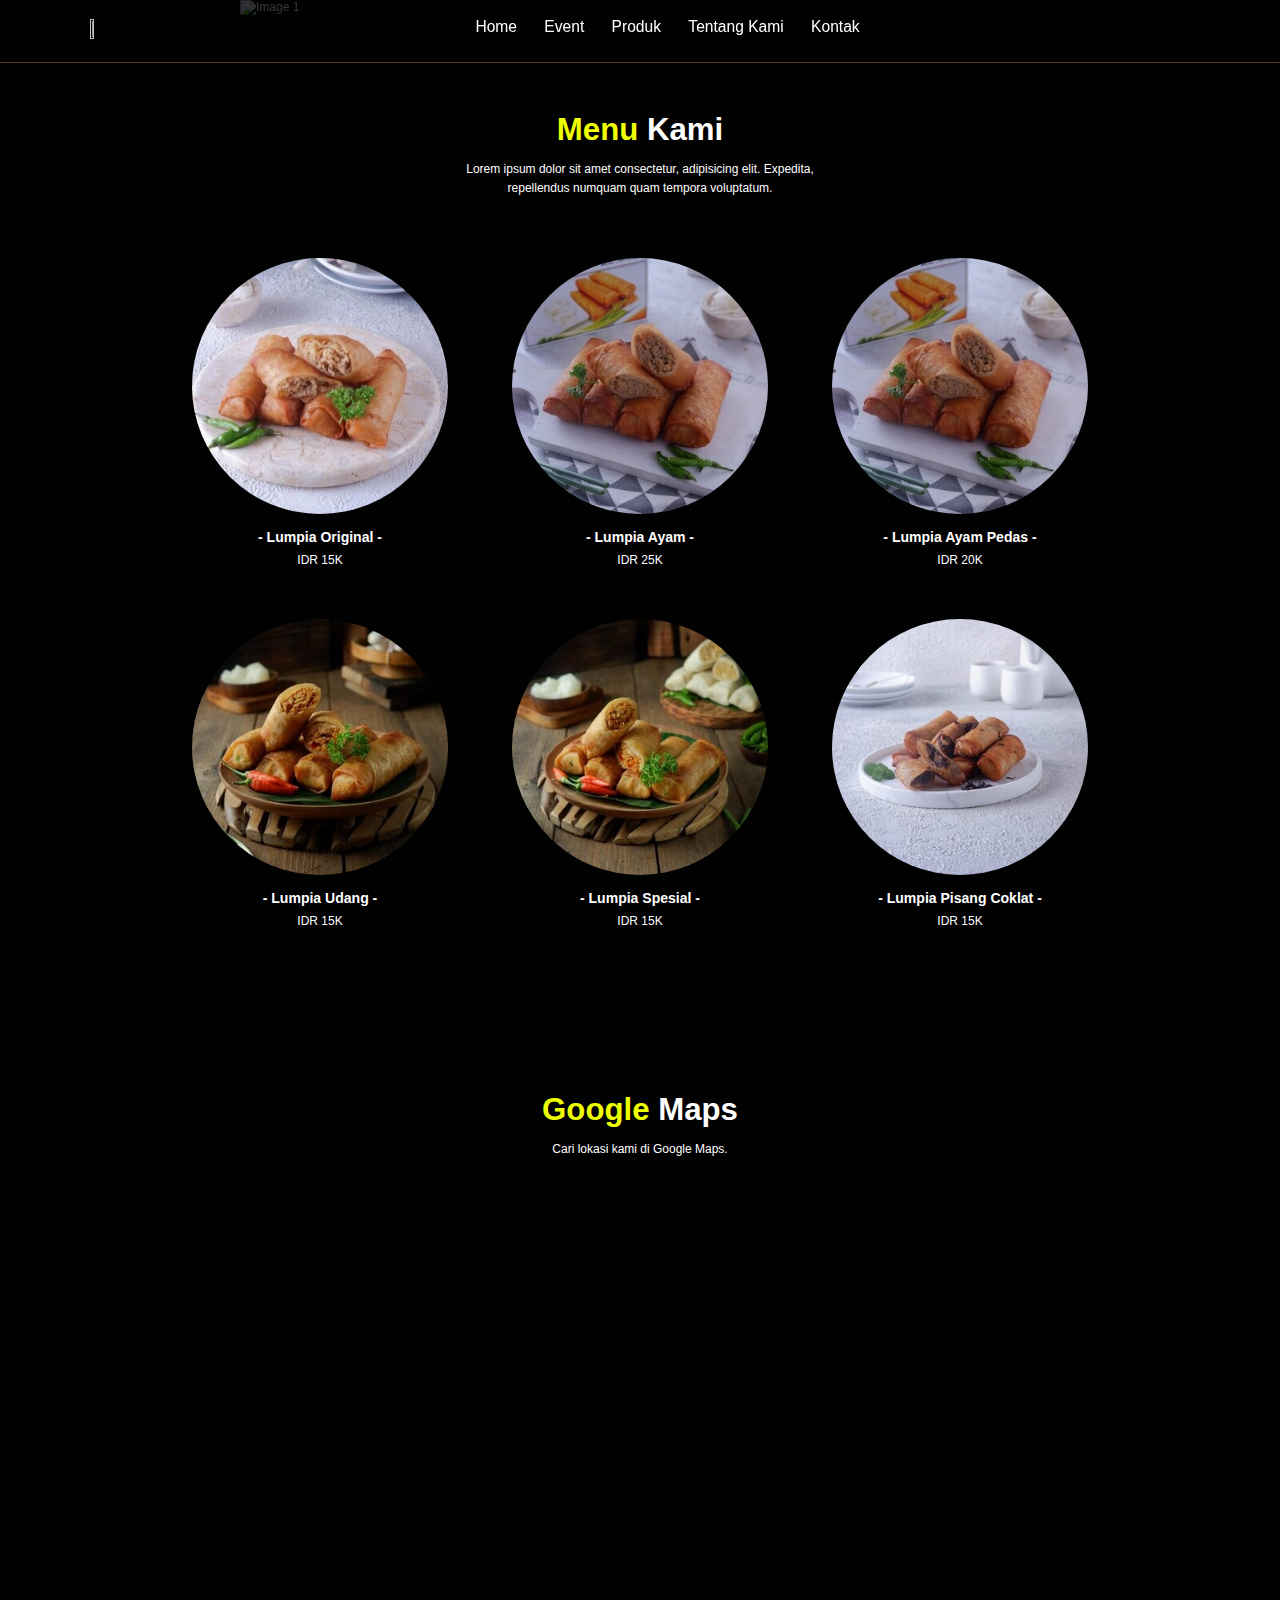
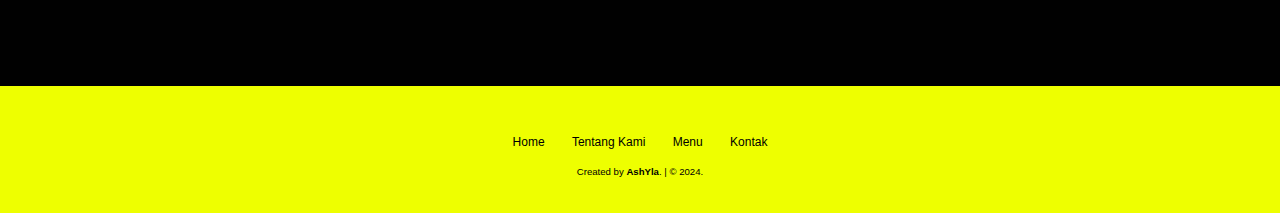
==== index.html @ 8a4f85a0 "rubah" ====
<!DOCTYPE html>
<html lang="en">
  <head>
    <meta charset="UTF-8" />
    <meta http-equiv="X-UA-Compatible" content="IE=edge" />
    <meta name="viewport" content="width=device-width, initial-scale=1.0" />
    <title>Lumpia Kohsan Semarang</title>

    <!-- Fonts -->
    <link rel="preconnect" href="https://fonts.googleapis.com" />
    <link rel="preconnect" href="https://fonts.gstatic.com" crossorigin />
    <link
      href="https://fonts.googleapis.com/css2?family=Poppins:ital,wght@0,100;0,300;0,400;0,700;1,700&display=swap"
      rel="stylesheet"
    />

    <!-- Feather Icons -->
    <script src="https://unpkg.com/feather-icons"></script>

    <!-- My Style -->
    <link rel="stylesheet" href="css/style.css" />

    <!-- css carosel -->
    <style>
      body {
        font-family: Arial, sans-serif;
        margin: 0;
        padding: 0;
      }
      .carousel-container {
        width: 100%;
        max-width: 800px; /* Set maximum width */
        max-height: 500px;
        margin: 0 auto;
        overflow: hidden;
        position: relative;
        -webkit-mask-image: linear-gradient(
          rgba(0, 0, 0, 1) 85%,
          rgba(0, 0, 0, 0)
        );
        mask-image: linear-gradient(rgba(0, 0, 0, 1) 85%, rgba(0, 0, 0, 0));
      }
      .carousel-slide {
        display: flex;
        transition: transform 0.5s ease;
      }
      .carousel-item {
        flex: 0 0 auto;
        width: 100%;
      }
      /* Media Queries */
      /* Laptop */
      @media (max-width: 1366px) {
        .carousel-item img {
          width: 100%;
          height: auto;
        }
      }

      /* Tablet */
      @media (max-width: 758px) {
        .carousel-item img {
          font-size: 62.5%;
        }
      }

      /* Mobile Phone */
      @media (max-width: 450px) {
        .carousel-item img {
          font-size: 55%;
        }
      }
    </style>

    <!-- faveicon -->
    <link rel="shortcut icon" href="img/logo kohsan.png" type="Image/x-icon" />
  </head>

  <body>
    <!-- Navbar start -->
    <nav class="navbar">
      <img class="navbar-logo" src="img/logo.jpeg" alt="" />
      <!--<a href="#" class="navbar-logo">Lumpia<span>Kohsan</span>Semarang</a>-->

      <div class="navbar-nav">
        <a href="index.html">Home</a>
        <a href="event.html">Event</a>
        <a href="produk.html">Produk</a>
        <a href="tentangKami.html">Tentang Kami</a>
        <a href="kontak.html">Kontak</a>
      </div>

      <div class="navbar-extra">
        <a href="#" id="hamburger-menu"><i data-feather="menu"></i></a>
      </div>
    </nav>
    <!-- Navbar end -->

    <!-- caorsel img start-->
    <div class="carousel-container">
      <div class="carousel-slide">
        <div class="carousel-item">
          <img src="img/caro-1.jpeg" alt="Image 1" />
        </div>
        <div class="carousel-item">
          <img src="img/caro-2.jpeg" alt="Image 2" />
        </div>
        <div class="carousel-item">
          <img src="img/caro-3.jpeg" alt="Image 3" />
        </div>
      </div>
    </div>
    <!-- caorsel img end-->

    <!-- Hero Section start -->
    <!--<section class="hero" id="home">
      <div class="mask-container">
        <main class="content">
          <h1>Mari Nikmati Secangkir <span>Kopi</span></h1>
          <p>
            Lorem ipsum dolor sit amet consectetur adipisicing elit.
            Accusantium, enim.
          </p>
        </main>
      </div>
    </section>-->
    <!-- Hero Section end -->

    <!-- Menu Section start -->
    <section id="menu" class="menu">
      <h2><span>Menu</span> Kami</h2>
      <p>
        Lorem ipsum dolor sit amet consectetur, adipisicing elit. Expedita,
        repellendus numquam quam tempora voluptatum.
      </p>

      <div class="row">
        <div class="menu-card">
          <img
            src="img/menu depan/4.jpeg"
            alt="Espresso"
            class="menu-card-img"
          />
          <h3 class="menu-card-title">- Lumpia Original -</h3>
          <p class="menu-card-price">IDR 15K</p>
        </div>
        <div class="menu-card">
          <img
            src="img/menu depan/5.jpeg"
            alt="Espresso"
            class="menu-card-img"
          />
          <h3 class="menu-card-title">- Lumpia Ayam -</h3>
          <p class="menu-card-price">IDR 25K</p>
        </div>
        <div class="menu-card">
          <img
            src="img/menu depan/5.jpeg"
            alt="Espresso"
            class="menu-card-img"
          />
          <h3 class="menu-card-title">- Lumpia Ayam Pedas -</h3>
          <p class="menu-card-price">IDR 20K</p>
        </div>
        <div class="menu-card">
          <img
            src="img/menu depan/3.jpeg"
            alt="Espresso"
            class="menu-card-img"
          />
          <h3 class="menu-card-title">- Lumpia Udang -</h3>
          <p class="menu-card-price">IDR 15K</p>
        </div>
        <div class="menu-card">
          <img
            src="img/menu depan/2.jpeg"
            alt="Espresso"
            class="menu-card-img"
          />
          <h3 class="menu-card-title">- Lumpia Spesial -</h3>
          <p class="menu-card-price">IDR 15K</p>
        </div>
        <div class="menu-card">
          <img
            src="img/menu depan/6.jpeg"
            alt="Espresso"
            class="menu-card-img"
          />
          <h3 class="menu-card-title">- Lumpia Pisang Coklat -</h3>
          <p class="menu-card-price">IDR 15K</p>
        </div>
      </div>
    </section>
    <!-- Menu Section end -->

    <!-- Products Section start -->
    <!--<section class="products" id="products">
      <h2><span>Produk Unggulan</span> Kami</h2>
      <p>
        Lorem ipsum dolor sit amet consectetur adipisicing elit. Illo unde eum,
        ab fuga possimus iste.
      </p>

      <div class="row">
        <div class="product-card">
          <div class="product-icons">
            <a href="https://www.instagram.com/kohsanlumpia/"
              ><i data-feather="instagram"></i
            ></a>
            <a href="#" class="item-detail-button"
              ><i data-feather="eye"></i
            ></a>
          </div>
          <div class="product-image">
            <img src="img/products/1.jpg" alt="Product 1" />
          </div>
          <div class="product-content">
            <h3>Lumpia Original</h3>
            <div class="product-stars">
              <i data-feather="star" class="star-full"></i>
              <i data-feather="star" class="star-full"></i>
              <i data-feather="star" class="star-full"></i>
              <i data-feather="star" class="star-full"></i>
              <i data-feather="star"></i>
            </div>
            <div class="product-price">IDR 30K <span>IDR 55K</span></div>
          </div>
        </div>
        <div class="product-card">
          <div class="product-icons">
            <a href="produk.html"><i data-feather="shopping-cart"></i></a>
            <a href="#" class="item-detail-button"
              ><i data-feather="eye"></i
            ></a>
          </div>
          <div class="product-image">
            <img src="img/products/1.jpg" alt="Product 1" />
          </div>
          <div class="product-content">
            <h3>Coffee Beans 1</h3>
            <div class="product-stars">
              <i data-feather="star"></i>
              <i data-feather="star"></i>
              <i data-feather="star"></i>
              <i data-feather="star"></i>
              <i data-feather="star"></i>
            </div>
            <div class="product-price">IDR 30K <span>IDR 55K</span></div>
          </div>
        </div>
        <div class="product-card">
          <div class="product-icons">
            <a href="#"><i data-feather="shopping-cart"></i></a>
            <a href="#" class="item-detail-button"
              ><i data-feather="eye"></i
            ></a>
          </div>
          <div class="product-image">
            <img src="img/products/1.jpg" alt="Product 1" />
          </div>
          <div class="product-content">
            <h3>Coffee Beans 1</h3>
            <div class="product-stars">
              <i data-feather="star"></i>
              <i data-feather="star"></i>
              <i data-feather="star"></i>
              <i data-feather="star"></i>
              <i data-feather="star"></i>
            </div>
            <div class="product-price">IDR 30K <span>IDR 55K</span></div>
          </div>
        </div>
      </div>
    </section>-->
    <!-- Products Section end -->

    <!-- Contact Section start -->
    <section id="contact" class="contact">
      <h2><span>Google</span> Maps</h2>
      <p>Cari lokasi kami di Google Maps.</p>

      <div class="map">
        <iframe
          src="https://www.google.com/maps/embed?pb=!1m18!1m12!1m3!1d3954.9907861706406!2d110.80361237029638!3d-7.575980658099912!2m3!1f0!2f0!3f0!3m2!1i1024!2i768!4f13.1!3m3!1m2!1s0x2e7a157c84343a5b%3A0xec04ca5035e219ef!2sRumah%20Lumpia%20Kohsan!5e0!3m2!1sid!2sid!4v1708972767105!5m2!1sid!2sid"
          width="600"
          height="450"
          style="border: 0"
          allowfullscreen=""
          loading="lazy"
          referrerpolicy="no-referrer-when-downgrade"
        ></iframe>
      </div>
    </section>
    <!-- Contact Section end -->

    <!-- Footer start -->
    <footer>
      <div class="socials">
        <a href="#"><i data-feather="instagram"></i></a>
        <a href="#"><i data-feather="twitter"></i></a>
        <a href="#"><i data-feather="facebook"></i></a>
      </div>

      <div class="links">
        <a href="#home">Home</a>
        <a href="#about">Tentang Kami</a>
        <a href="#menu">Menu</a>
        <a href="#contact">Kontak</a>
      </div>

      <div class="credit">
        <p>
          Created by <a href="https://www.instagram.com/ash_yla_/">AshYla</a>. |
          &copy; 2024.
        </p>
      </div>
    </footer>
    <!-- Footer end -->

    <!-- Modal Box Item Detail start -->
    <!--<div class="modal" id="item-detail-modal">
      <div class="modal-container">
        <a href="#" class="close-icon"><i data-feather="x"></i></a>
        <div class="modal-content">
          <img src="img/products/1.jpg" alt="Product 1" />
          <div class="product-content">
            <h3>Product 1</h3>
            <p>
              Lorem ipsum dolor sit amet consectetur, adipisicing elit.
              Provident, tenetur cupiditate facilis obcaecati ullam maiores
              minima quos perspiciatis similique itaque, esse rerum eius
              repellendus voluptatibus!
            </p>
            <div class="product-stars">
              <i data-feather="star" class="star-full"></i>
              <i data-feather="star" class="star-full"></i>
              <i data-feather="star" class="star-full"></i>
              <i data-feather="star" class="star-full"></i>
              <i data-feather="star"></i>
            </div>
            <div class="product-price">IDR 30K <span>IDR 55K</span></div>
            <a href="#"
              ><i data-feather="shopping-cart"></i> <span>add to cart</span></a
            >
          </div>
        </div>
      </div>
    </div>-->
    <!-- Modal Box Item Detail end -->

    <!-- Feather Icons -->
    <script>
      feather.replace();
    </script>

    <!-- My Javascript -->
    <script src="js/script.js"></script>

    <!-- function carousel start-->
    <script>
      const carouselSlide = document.querySelector(".carousel-slide");
      const carouselItems = document.querySelectorAll(".carousel-item");

      let counter = 1;
      const slideWidth = carouselItems[0].clientWidth;

      setInterval(() => {
        carouselSlide.style.transition = "transform 0.5s ease-in-out";
        carouselSlide.style.transform = `translateX(${
          -slideWidth * counter
        }px)`;

        counter++;
        if (counter >= carouselItems.length) {
          counter = 0;
          setTimeout(() => {
            carouselSlide.style.transition = "none";
            carouselSlide.style.transform = `translateX(0)`;
          }, 1000);
        }
      }, 3000);
    </script>
    <!-- function carousel end-->
  </body>
</html>
---- css/style.css ----
:root {
  /*--primary: #b6895b;*/
  --primary: #eeff00;
  --bg: #010101;
  --yellow: #eeff00;
}

* {
  margin: 0;
  padding: 0;
  box-sizing: border-box;
  outline: none;
  border: none;
  text-decoration: none;
}

html {
  scroll-behavior: smooth;
}

body {
  font-family: "Poppins", sans-serif;
  background-color: var(--bg);
  color: #fff;
}

/* Navbar */
.navbar {
  display: flex;
  justify-content: space-between;
  align-items: center;
  padding: 1.4rem 7%;
  background-color: rgba(1, 1, 1, 0.8);
  border-bottom: 1px solid #513c28;
  position: fixed;
  top: 0;
  left: 0;
  right: 0;
  z-index: 9999;
}

.navbar .navbar-logo {
  width: 5%;
  height: 5%;
  font-size: 2rem;
  font-weight: 700;
  color: #fff;
  font-style: italic;
}

.navbar .navbar-logo span {
  color: var(--yellow);
}

.navbar .navbar-nav a {
  color: #fff;
  display: inline-block;
  font-size: 1.3rem;
  margin: 0 1rem;
}

.navbar .navbar-nav a:hover {
  color: var(--primary);
}

.navbar .navbar-nav a::after {
  content: "";
  display: block;
  padding-bottom: 0.5rem;
  border-bottom: 0.1rem solid var(--primary);
  transform: scaleX(0);
  transition: 0.2s linear;
}

.navbar .navbar-nav a:hover::after {
  transform: scaleX(0.5);
}

.navbar .navbar-extra a {
  color: #fff;
  margin: 0 0.5rem;
}

.navbar .navbar-extra a:hover {
  color: var(--primary);
}

#hamburger-menu {
  display: none;
}

/* Navbar search form */
.navbar .search-form {
  position: absolute;
  top: 100%;
  right: 7%;
  background-color: #fff;
  width: 50rem;
  height: 5rem;
  display: flex;
  align-items: center;
  transform: scaleY(0);
  transform-origin: top;
  transition: 0.3s;
}

.navbar .search-form.active {
  transform: scaleY(1);
}

.navbar .search-form input {
  height: 100%;
  width: 100%;
  font-size: 1.6rem;
  color: var(--bg);
  padding: 1rem;
}

.navbar .search-form label {
  cursor: pointer;
  font-size: 2rem;
  margin-right: 1.5rem;
  color: var(--bg);
}

/* Shopping Cart */
.shopping-cart {
  position: absolute;
  top: 100%;
  right: -100%;
  height: 100vh;
  width: 35rem;
  padding: 0 1.5rem;
  background-color: #fff;
  color: var(--bg);
  transition: 0.3s;
}

.shopping-cart.active {
  right: 0;
}

.shopping-cart .cart-item {
  margin: 2rem 0;
  display: flex;
  align-items: center;
  gap: 1.5rem;
  padding-bottom: 1rem;
  border-bottom: 1px dashed #666;
  position: relative;
}

.shopping-cart img {
  height: 6rem;
  border-radius: 50%;
}

.shopping-cart h3 {
  font-size: 1.6rem;
  padding-bottom: 0.5rem;
}

.shopping-cart .item-price {
  font-size: 1.2rem;
}

.shopping-cart .remove-item {
  position: absolute;
  right: 1rem;
  cursor: pointer;
}

.shopping-cart .remove-item:hover {
  color: var(--primary);
}

/* Hero Section */
.hero {
  min-height: 100vh;
  display: flex;
  align-items: center;
  background-image: url("../img/header-bg.jpeg");
  background-repeat: no-repeat;
  background-size: cover;
  background-position: center;
  position: relative;
  -webkit-mask-image: linear-gradient(rgba(0, 0, 0, 1) 85%, rgba(0, 0, 0, 0));
  mask-image: linear-gradient(rgba(0, 0, 0, 1) 85%, rgba(0, 0, 0, 0));
}

/* .hero::after {
  content: '';
  display: block;
  position: absolute;
  width: 100%;
  height: 30%;
  bottom: 0;
  background: linear-gradient(0deg, rgba(1, 1, 3, 1) 8%, rgba(255, 255, 255, 0) 50%);
} */

.hero .mask-container {
  position: absolute;
  /* background: salmon; */
  inset: 0;
  -webkit-mask-image: url("../img/header-bg.svg");
  -webkit-mask-repeat: no-repeat;
  -webkit-mask-size: cover;
  -webkit-mask-position: center;
}

.hero .content {
  padding: 1.4rem 7%;
  /* max-width: 60rem; */
  width: 100%;
  text-align: center;
  position: fixed;
  top: 130px;
}

.hero .content h1 {
  font-size: 5em;
  color: #fff;
  text-shadow: 1px 1px 3px rgba(1, 1, 3, 0.5);
  line-height: 1.2;
}

.hero .content h1 span {
  color: var(--primary);
}

.hero .content p {
  font-size: 1.6rem;
  margin-top: 1rem;
  line-height: 1.4;
  font-weight: 100;
  text-shadow: 1px 1px 3px rgba(1, 1, 3, 0.5);
  mix-blend-mode: difference;
}

.hero .content .cta {
  margin-top: 1rem;
  display: inline-block;
  padding: 1rem 3rem;
  font-size: 1.4rem;
  color: #fff;
  background-color: var(--primary);
  border-radius: 0.5rem;
  box-shadow: 1px 1px 3px rgba(1, 1, 3, 0.5);
}

/* About Section */

.about .row .content .event {
  font-style: italic;
}

.about,
.menu,
.products,
.contact {
  padding: 8rem 7% 1.4rem;
}

.about h2,
.menu h2,
.products h2,
.contact h2 {
  text-align: center;
  font-size: 2.6rem;
  margin-bottom: 3rem;
}

.about h3 {
  text-align: center;
  margin-bottom: 3rem;
}

.about h2 span,
.about h3 span,
.menu h2 span,
.products h2 span,
.contact h2 span {
  color: var(--yellow);
}

.about .row {
  display: flex;
}

.about .row .about-img {
  flex: 1 1 45rem;
}

.about .row .about-img img {
  width: 100%;
  -webkit-mask-image: url("../img/menu/splash.svg");
  -webkit-mask-size: 50%;
  -webkit-mask-repeat: no-repeat;
  -webkit-mask-position: center;
}

.about .row .content {
  flex: 1 1 35rem;
  padding: 0 1rem;
}

.about .row .content h3 {
  font-size: 1.8rem;
  margin-bottom: 1rem;
}

.about .row .content p {
  margin-bottom: 0.8rem;
  font-size: 1.3rem;
  font-weight: 100;
  line-height: 1.6;
}

/* Menu Section */
.menu h2,
.products h2,
.contact h2 {
  margin-bottom: 1rem;
}
.menu p,
.products p,
.contact p {
  text-align: center;
  max-width: 30rem;
  margin: auto;
  font-weight: 100;
  line-height: 1.6;
}

.menu .row {
  display: flex;
  flex-wrap: wrap;
  margin-top: 5rem;
  justify-content: center;
}

.menu .row .menu-card {
  text-align: center;
  padding-bottom: 4rem;
}

.menu .row .menu-card img {
  border-radius: 50%;
  width: 80%;
}

.menu .row .menu-card .menu-card-title {
  margin: 1rem auto 0.5rem;
}

/* Products Section */
.products .row {
  display: grid;
  grid-template-columns: repeat(auto-fit, minmax(30rem, 1fr));
  gap: 1.5rem;
  margin-top: 4rem;
}

.products .product-card {
  text-align: center;
  border: 1px solid #666;
  padding: 2rem;
  border-radius: 50px;
}

.products .product-icons {
  display: flex;
  justify-content: center;
  gap: 0.5rem;
}

.products .product-icons a {
  width: 4rem;
  height: 4rem;
  color: #fff;
  margin: 0.3rem;
  border: 1px solid #666;
  border-radius: 50%;
  display: flex;
  justify-content: center;
  align-items: center;
}

.products .product-icons a:hover {
  background-color: var(--primary);
  border: 1px solid var(--primary);
}

.products .product-image {
  padding: 1rem 0;
}

.products .product-image img {
  height: 25rem;
  border-radius: 30px;
}

.products .product-content h3 {
  font-size: 2rem;
}

.products .product-stars {
  font-size: 1.7rem;
  padding: 0.8rem;
  color: var(--primary);
}

.products .product-stars .star-full {
  fill: var(--primary);
}

.products .product-price {
  font-size: 1.3rem;
  font-weight: bold;
}

.products .product-price span {
  text-decoration: line-through;
  font-weight: lighter;
  font-size: 1rem;
}

/* Contact Section */
.contact .row {
  display: flex;
  margin-top: 2rem;
  background-color: #222;
}

.contact .map {
  display: flex;
  justify-content: center;
  align-items: center;
  margin-top: 2rem;
}

.contact .row .map {
  flex: 1 1 45rem;
  width: 100%;
  object-fit: cover;
}

.contact .row form {
  flex: 1 1 45rem;
  padding: 5rem 2rem;
  text-align: center;
}

.contact .row form .input-group {
  display: flex;
  align-items: center;
  margin-top: 2rem;
  background-color: var(--bg);
  border: 1px solid #eee;
  padding-left: 2rem;
}

.contact .row form .input-group input {
  width: 100%;
  padding: 2rem;
  font-size: 1.7rem;
  background: none;
  color: #fff;
}

.contact .row form .btn {
  margin-top: 3rem;
  display: inline-block;
  padding: 1rem 3rem;
  font-size: 1.7rem;
  color: #000000;
  background-color: var(--yellow);
  cursor: pointer;
}

/* Footer */
footer {
  background-color: var(--yellow);
  text-align: center;
  padding: 1rem 0 3rem;
  margin-top: 3rem;
}

footer .socials {
  padding: 1rem 0;
}

footer .socials a {
  color: #000000;
  margin: 1rem;
}

footer .socials a:hover,
footer .links a:hover {
  color: #fff;
}

footer .links {
  margin-bottom: 1.4rem;
}

footer .links a {
  color: #000000;
  padding: 0.7rem 1rem;
}

footer .credit {
  color: var(--bg);
  font-size: 0.8rem;
}

footer .credit a {
  color: var(--bg);
  font-weight: 700;
}

/* Modal Box */
/* Item Detail */
.modal {
  display: none;
  position: fixed;
  z-index: 9999;
  left: 0;
  top: 0;
  width: 100%;
  height: 100%;
  overflow: auto;
  background-color: rgba(0, 0, 0, 0.7);
}

.modal-dua {
  display: none;
  position: fixed;
  z-index: 9999;
  left: 0;
  top: 0;
  width: 100%;
  height: 100%;
  overflow: auto;
  background-color: rgba(0, 0, 0, 0.7);
}

.modal-container {
  position: relative;
  background-color: #fefefe;
  color: var(--bg);
  margin: 15% auto;
  padding: 1.2rem;
  border: 1px solid #666;
  width: 80%;
  animation: animateModal 0.5s;
}

.modal-container-dua {
  position: relative;
  background-color: #fefefe;
  color: var(--bg);
  margin: 15% auto;
  padding: 1.2rem;
  border: 1px solid #666;
  width: 80%;
  animation: animateModal 0.5s;
}

/* Modal Animation */
@keyframes animateModal {
  from {
    top: -300px;
    opacity: 0;
  }
  to {
    top: 0;
    opacity: 1;
  }
}

.modal-container .close-icon {
  position: absolute;
  right: 1rem;
}

.modal-content {
  display: flex;
  flex-wrap: nowrap;
}

.modal-content img {
  height: 20rem;
  margin-right: 2rem;
  margin-bottom: 2rem;
}

.modal-content p {
  font-size: 1.2rem;
  line-height: 1.8rem;
  margin-top: 1.2rem;
}

.modal-content a {
  display: flex;
  gap: 1rem;
  width: 12rem;
  background-color: var(--primary);
  color: #fff;
  margin-top: 1rem;
  padding: 1rem 1.6rem;
}

.modal-container-dua .close-icon-dua {
  position: absolute;
  right: 1rem;
}

.modal-content-dua {
  display: flex;
  flex-wrap: nowrap;
}

.modal-content-dua img {
  height: 20rem;
  margin-right: 2rem;
  margin-bottom: 2rem;
}

.modal-content-dua p {
  font-size: 1.2rem;
  line-height: 1.8rem;
  margin-top: 1.2rem;
}

.modal-content-dua a {
  display: flex;
  gap: 1rem;
  width: 12rem;
  background-color: var(--primary);
  color: #fff;
  margin-top: 1rem;
  padding: 1rem 1.6rem;
}

/* Media Queries */
/* Laptop */
@media (max-width: 1366px) {
  html {
    font-size: 75%;
  }
}

/* Tablet */
@media (max-width: 758px) {
  html {
    font-size: 62.5%;
  }

  #hamburger-menu {
    display: inline-block;
  }

  .navbar .navbar-nav {
    position: absolute;
    top: 100%;
    right: -100%;
    background-color: #fff;
    width: 30rem;
    height: 100vh;
    transition: 0.3s;
  }

  .navbar .navbar-nav.active {
    right: 0;
  }

  .navbar .navbar-nav a {
    color: var(--bg);
    display: block;
    margin: 1.5rem;
    padding: 0.5rem;
    font-size: 2rem;
  }

  .navbar .navbar-nav a::after {
    transform-origin: 0 0;
  }

  .navbar .navbar-nav a:hover::after {
    transform: scaleX(0.2);
  }

  .navbar .search-form {
    width: 90%;
    right: 2rem;
  }

  .about .row {
    flex-wrap: wrap;
  }

  .about .row .about-img img {
    height: 24rem;
    object-fit: cover;
    object-position: center;
  }

  .about .row .content {
    padding: 0;
  }

  .about .row .content h3 {
    margin-top: 1rem;
    font-size: 2rem;
  }

  .about .row .content p {
    font-size: 1.6rem;
  }

  .menu p {
    font-size: 1.2rem;
  }

  .contact .row {
    flex-wrap: wrap;
  }

  .contact .row .map {
    height: 30rem;
  }

  .contact .row form {
    padding-top: 0;
  }

  .modal-content {
    flex-wrap: wrap;
  }
}

/* Mobile Phone */
@media (max-width: 450px) {
  html {
    font-size: 55%;
  }
}
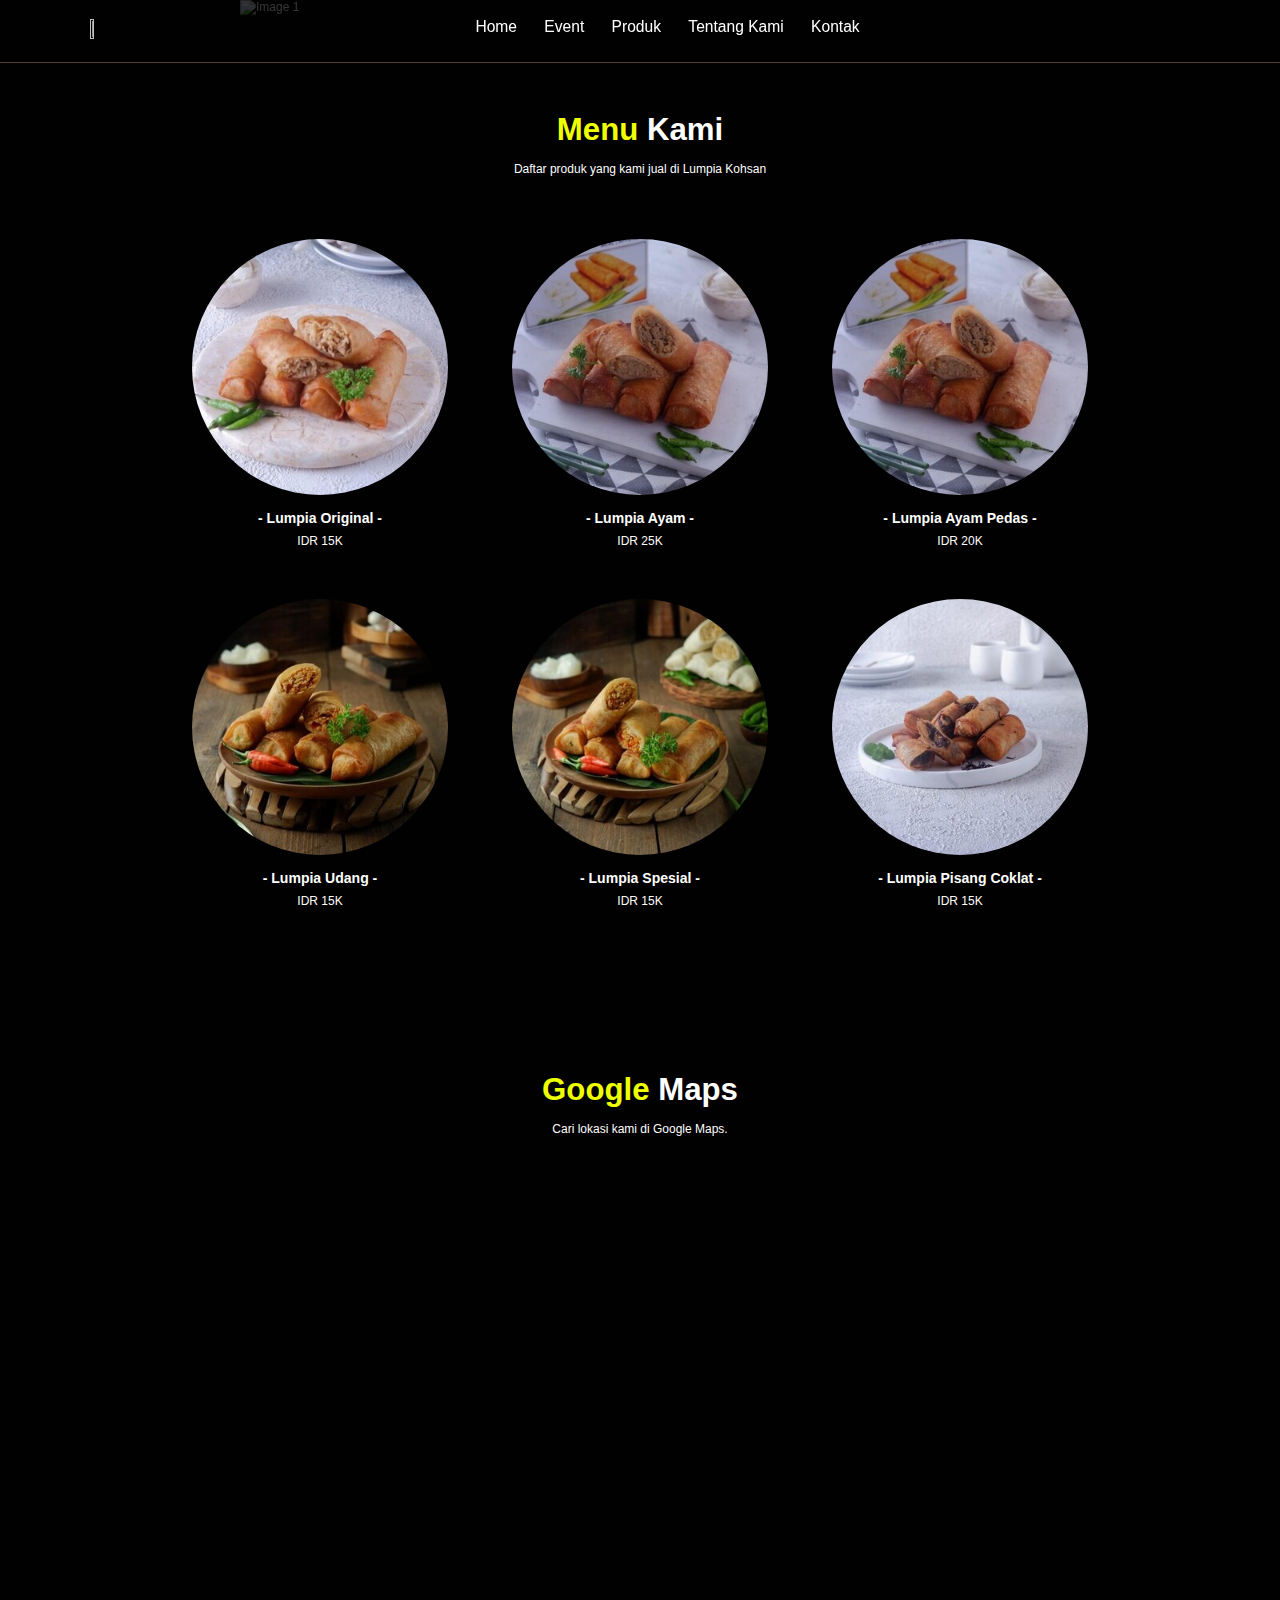
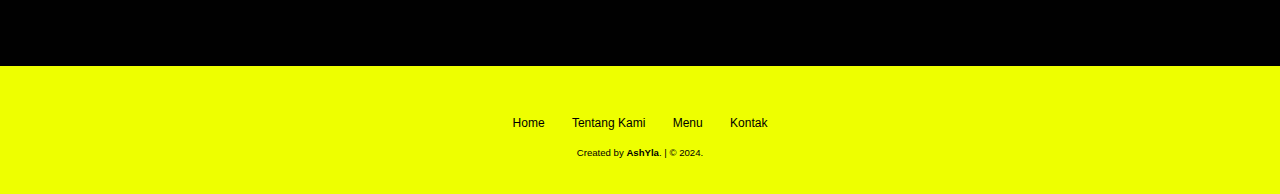
==== commit c98a4977: "maintenance" ====
--- a/index.html
+++ b/index.html
@@ -129,10 +129,7 @@
     <!-- Menu Section start -->
     <section id="menu" class="menu">
       <h2><span>Menu</span> Kami</h2>
-      <p>
-        Lorem ipsum dolor sit amet consectetur, adipisicing elit. Expedita,
-        repellendus numquam quam tempora voluptatum.
-      </p>
+      <p>Daftar produk yang kami jual di Lumpia Kohsan</p>
 
       <div class="row">
         <div class="menu-card">
@@ -316,37 +313,6 @@
       </div>
     </footer>
     <!-- Footer end -->
-
-    <!-- Modal Box Item Detail start -->
-    <!--<div class="modal" id="item-detail-modal">
-      <div class="modal-container">
-        <a href="#" class="close-icon"><i data-feather="x"></i></a>
-        <div class="modal-content">
-          <img src="img/products/1.jpg" alt="Product 1" />
-          <div class="product-content">
-            <h3>Product 1</h3>
-            <p>
-              Lorem ipsum dolor sit amet consectetur, adipisicing elit.
-              Provident, tenetur cupiditate facilis obcaecati ullam maiores
-              minima quos perspiciatis similique itaque, esse rerum eius
-              repellendus voluptatibus!
-            </p>
-            <div class="product-stars">
-              <i data-feather="star" class="star-full"></i>
-              <i data-feather="star" class="star-full"></i>
-              <i data-feather="star" class="star-full"></i>
-              <i data-feather="star" class="star-full"></i>
-              <i data-feather="star"></i>
-            </div>
-            <div class="product-price">IDR 30K <span>IDR 55K</span></div>
-            <a href="#"
-              ><i data-feather="shopping-cart"></i> <span>add to cart</span></a
-            >
-          </div>
-        </div>
-      </div>
-    </div>-->
-    <!-- Modal Box Item Detail end -->
 
     <!-- Feather Icons -->
     <script>
--- a/css/style.css
+++ b/css/style.css
@@ -533,18 +533,6 @@
   background-color: rgba(0, 0, 0, 0.7);
 }
 
-.modal-dua {
-  display: none;
-  position: fixed;
-  z-index: 9999;
-  left: 0;
-  top: 0;
-  width: 100%;
-  height: 100%;
-  overflow: auto;
-  background-color: rgba(0, 0, 0, 0.7);
-}
-
 .modal-container {
   position: relative;
   background-color: #fefefe;
@@ -556,17 +544,6 @@
   animation: animateModal 0.5s;
 }
 
-.modal-container-dua {
-  position: relative;
-  background-color: #fefefe;
-  color: var(--bg);
-  margin: 15% auto;
-  padding: 1.2rem;
-  border: 1px solid #666;
-  width: 80%;
-  animation: animateModal 0.5s;
-}
-
 /* Modal Animation */
 @keyframes animateModal {
   from {
@@ -602,38 +579,6 @@
 }
 
 .modal-content a {
-  display: flex;
-  gap: 1rem;
-  width: 12rem;
-  background-color: var(--primary);
-  color: #fff;
-  margin-top: 1rem;
-  padding: 1rem 1.6rem;
-}
-
-.modal-container-dua .close-icon-dua {
-  position: absolute;
-  right: 1rem;
-}
-
-.modal-content-dua {
-  display: flex;
-  flex-wrap: nowrap;
-}
-
-.modal-content-dua img {
-  height: 20rem;
-  margin-right: 2rem;
-  margin-bottom: 2rem;
-}
-
-.modal-content-dua p {
-  font-size: 1.2rem;
-  line-height: 1.8rem;
-  margin-top: 1.2rem;
-}
-
-.modal-content-dua a {
   display: flex;
   gap: 1rem;
   width: 12rem;
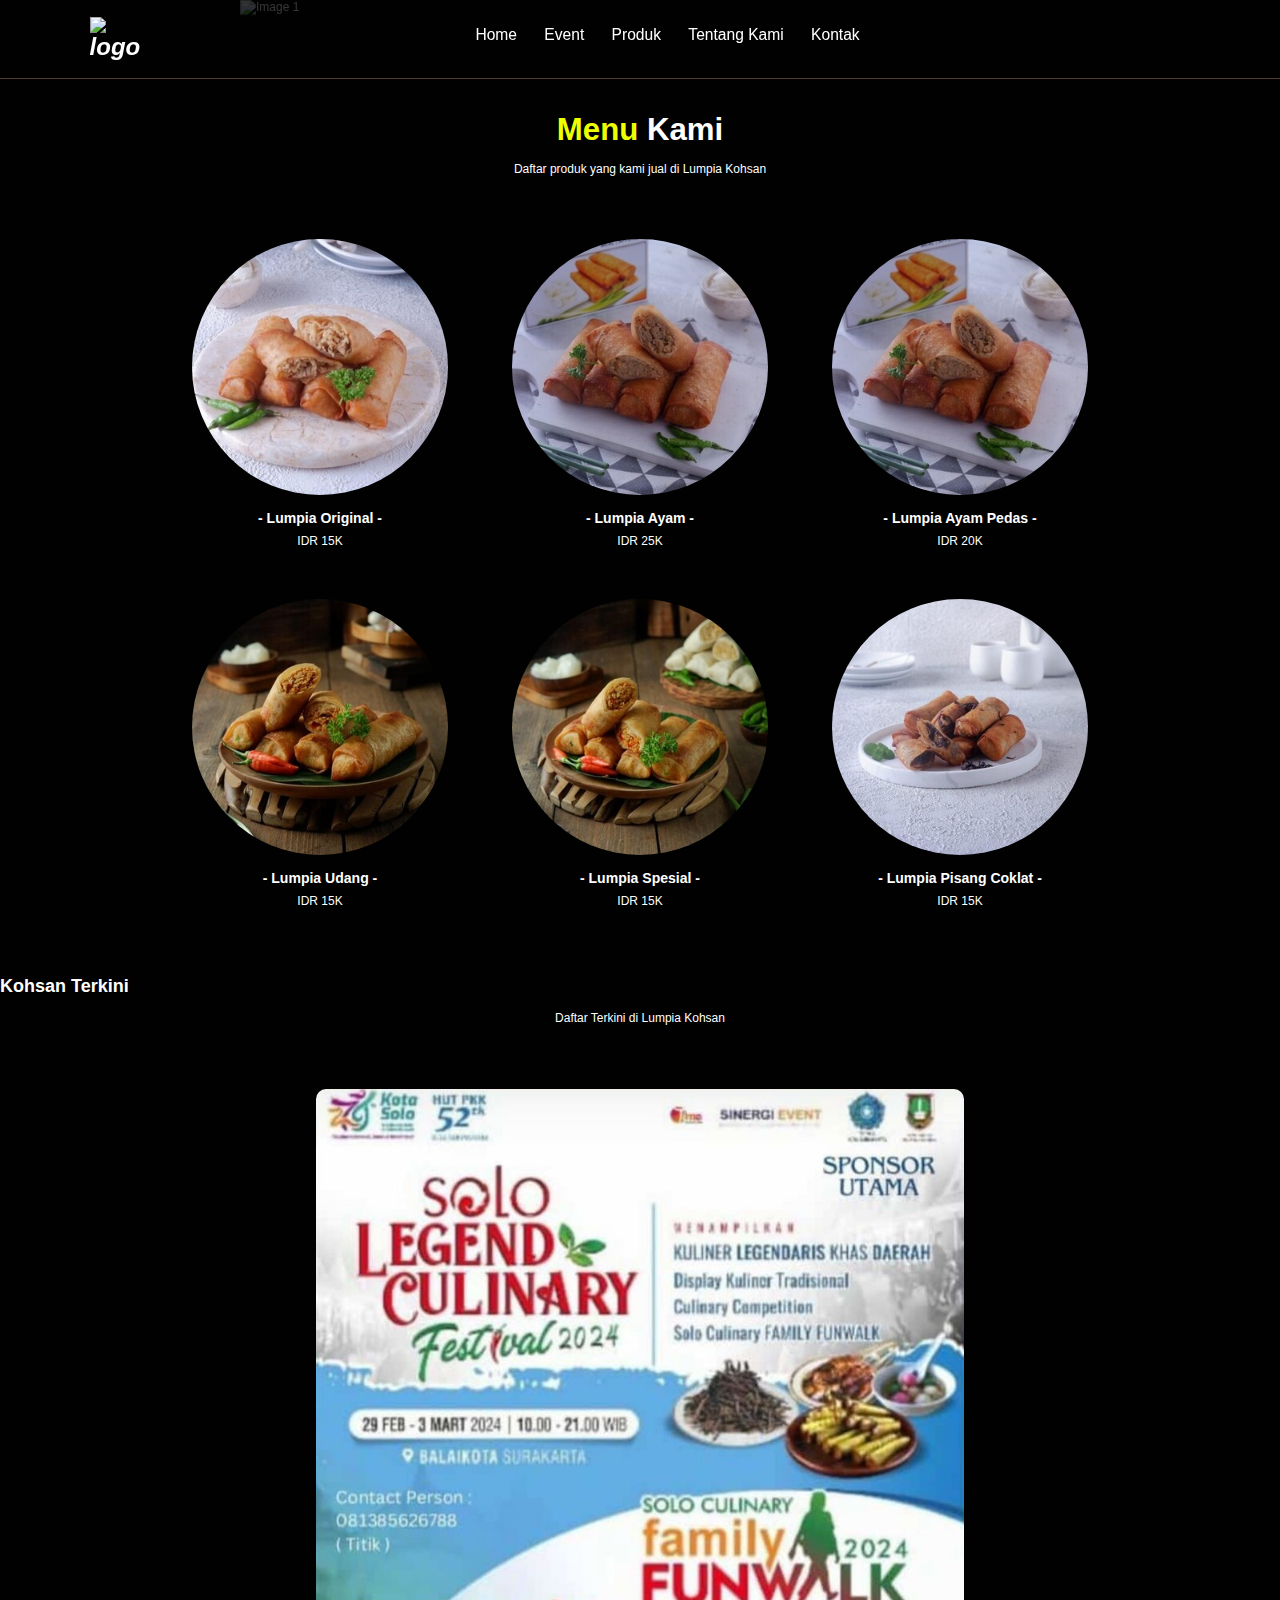
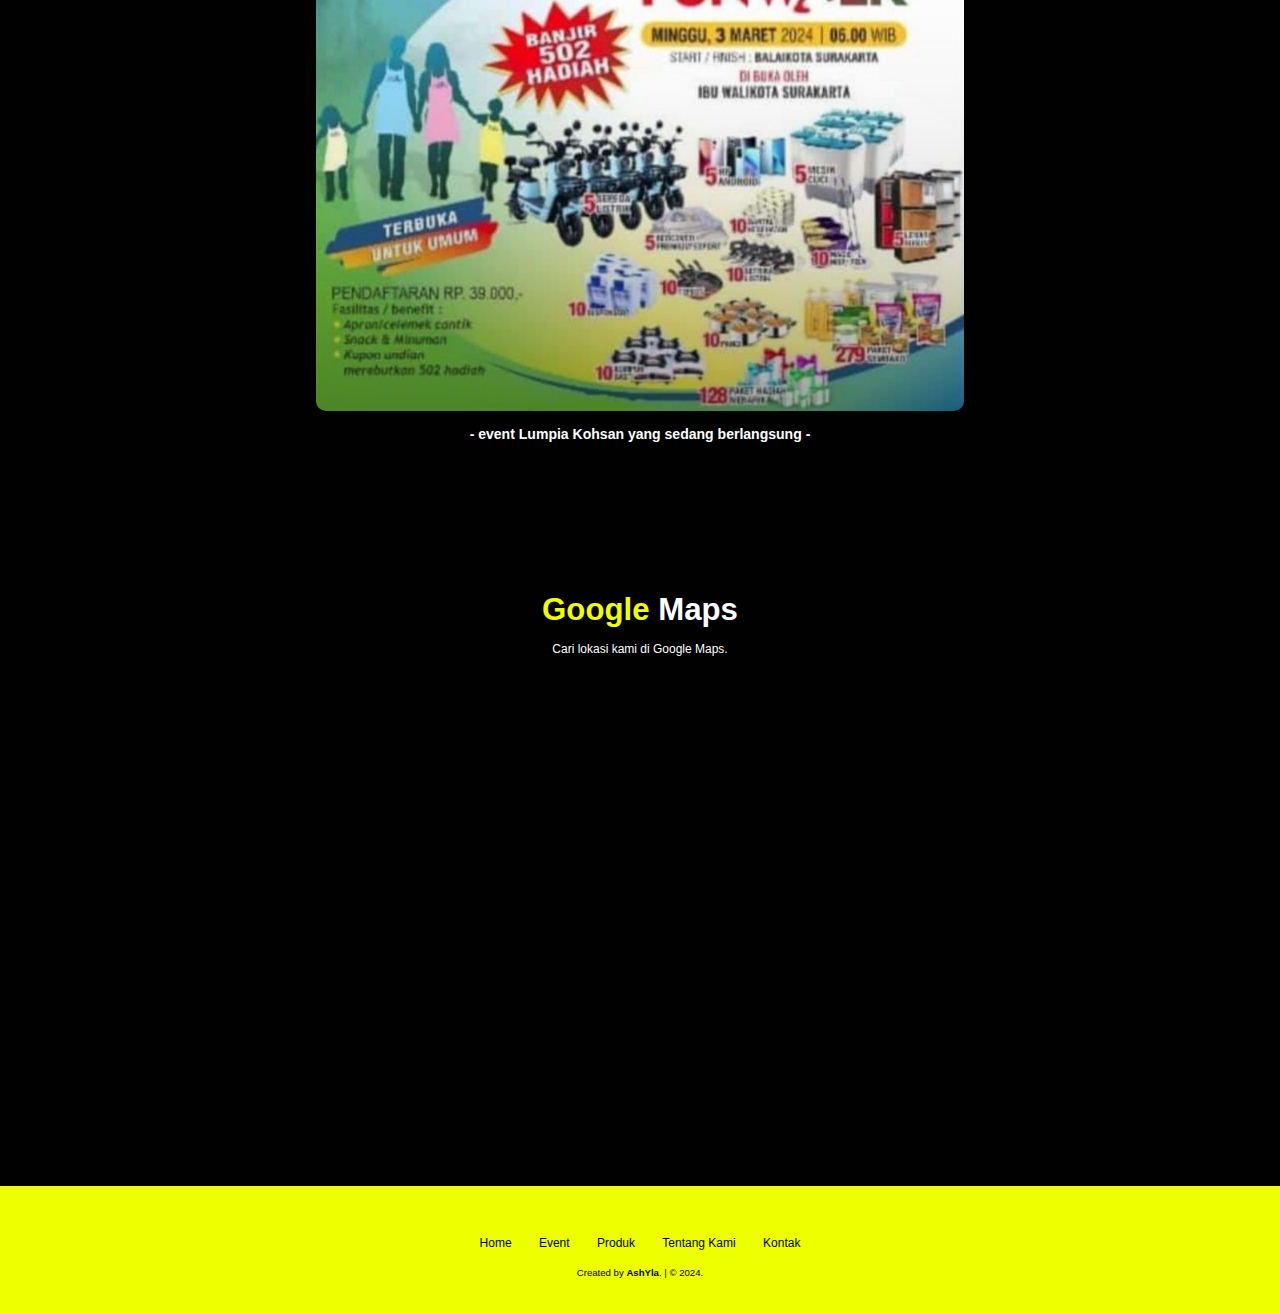
==== commit e2ba39bf: "pembaharuan" ====
--- a/index.html
+++ b/index.html
@@ -79,8 +79,9 @@
   <body>
     <!-- Navbar start -->
     <nav class="navbar">
-      <img class="navbar-logo" src="img/logo.jpeg" alt="" />
-      <!--<a href="#" class="navbar-logo">Lumpia<span>Kohsan</span>Semarang</a>-->
+      <a href="index.html" class="navbar-logo"
+        ><img style="width: 100%" src="img/logo.jpeg" alt="logo"
+      /></a>
 
       <div class="navbar-nav">
         <a href="index.html">Home</a>
@@ -190,6 +191,23 @@
     </section>
     <!-- Menu Section end -->
 
+    <!-- Menu Section start -->
+    <section id="terkini" class="terkini">
+      <h2><span>Kohsan</span> Terkini</h2>
+      <p>Daftar Terkini di Lumpia Kohsan</p>
+
+      <div class="row">
+        <div class="menu-card">
+          <a href="event.html"><img
+            src="img/event/event.jpeg"
+            alt="terkini"
+            class="menu-card-img"
+          /></a>
+          <h3 class="menu-card-title">- event Lumpia Kohsan yang sedang berlangsung -</h3>
+        </div>
+    </section>
+    <!-- Menu Section end -->
+
     <!-- Products Section start -->
     <!--<section class="products" id="products">
       <h2><span>Produk Unggulan</span> Kami</h2>
@@ -293,16 +311,23 @@
     <!-- Footer start -->
     <footer>
       <div class="socials">
-        <a href="#"><i data-feather="instagram"></i></a>
-        <a href="#"><i data-feather="twitter"></i></a>
-        <a href="#"><i data-feather="facebook"></i></a>
+        <a href="https://www.instagram.com/kohsanlumpia/"
+          ><i data-feather="instagram"></i
+        ></a>
+        <a href="https://www.instagram.com/kohsanlumpia/"
+          ><i data-feather="twitter"></i
+        ></a>
+        <a href="https://www.instagram.com/kohsanlumpia/"
+          ><i data-feather="facebook"></i
+        ></a>
       </div>
 
       <div class="links">
-        <a href="#home">Home</a>
-        <a href="#about">Tentang Kami</a>
-        <a href="#menu">Menu</a>
-        <a href="#contact">Kontak</a>
+        <a href="index.html">Home</a>
+        <a href="event.html">Event</a>
+        <a href="produk.html">Produk</a>
+        <a href="tentangKami.html">Tentang Kami</a>
+        <a href="kontak.html">Kontak</a>
       </div>
 
       <div class="credit">
--- a/css/style.css
+++ b/css/style.css
@@ -350,6 +350,46 @@
 }
 
 .menu .row .menu-card .menu-card-title {
+  margin: 1rem auto 0.5rem;
+}
+
+/* Terkini Section */
+.terkini h2,
+.products h2,
+.contact h2 {
+  margin-bottom: 1rem;
+}
+.terkini p,
+.products p,
+.contact p {
+  text-align: center;
+  max-width: 30rem;
+  margin: auto;
+  font-weight: 100;
+  line-height: 1.6;
+}
+
+.terkini .row {
+  display: flex;
+  flex-wrap: wrap;
+  margin-top: 5rem;
+  justify-content: center;
+}
+
+.terkini .row .menu-card {
+  text-align: center;
+  padding-bottom: 4rem;
+}
+
+.terkini .row .menu-card img {
+  border-radius: 10px;
+  width: 80%;
+}
+.terkini .row a:hover {
+  transition: cubic-bezier(0.075, 0.82, 0.165, 1);
+}
+
+.terkini .row .menu-card .menu-card-title {
   margin: 1rem auto 0.5rem;
 }
 
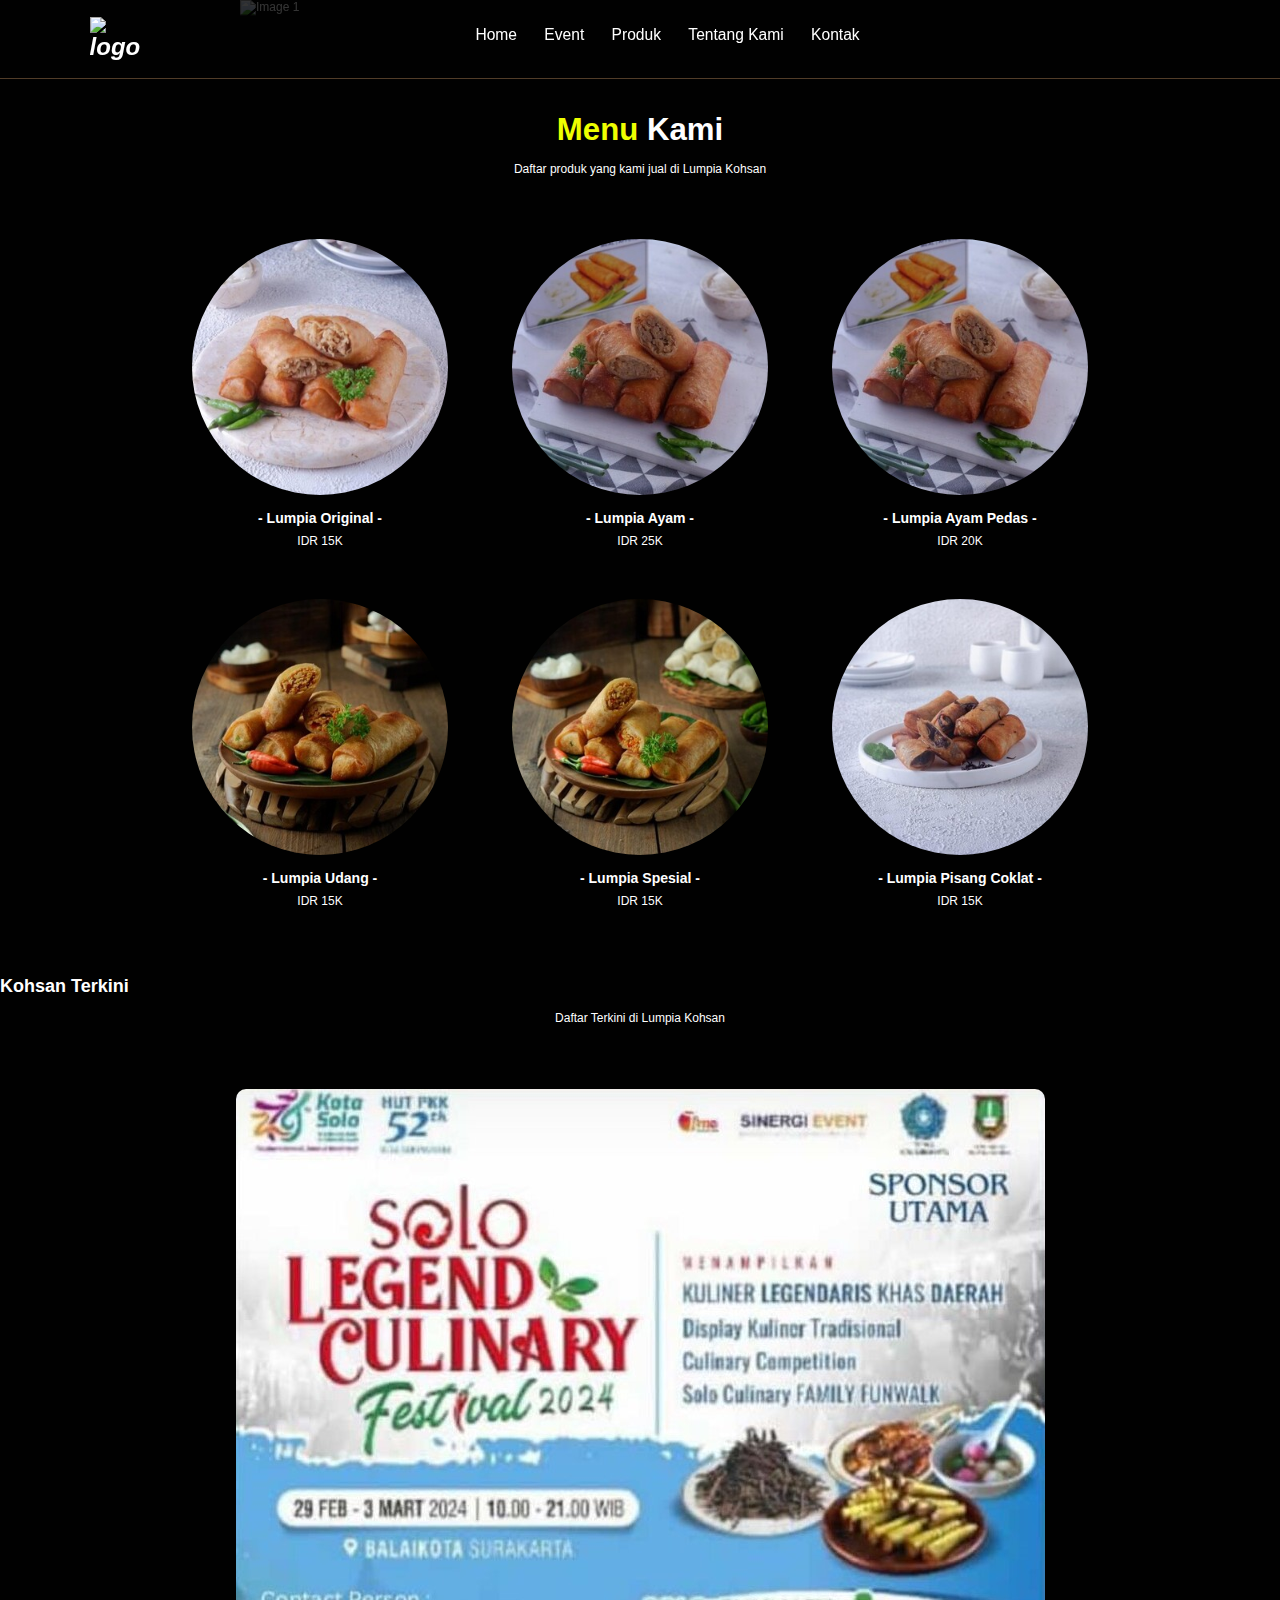
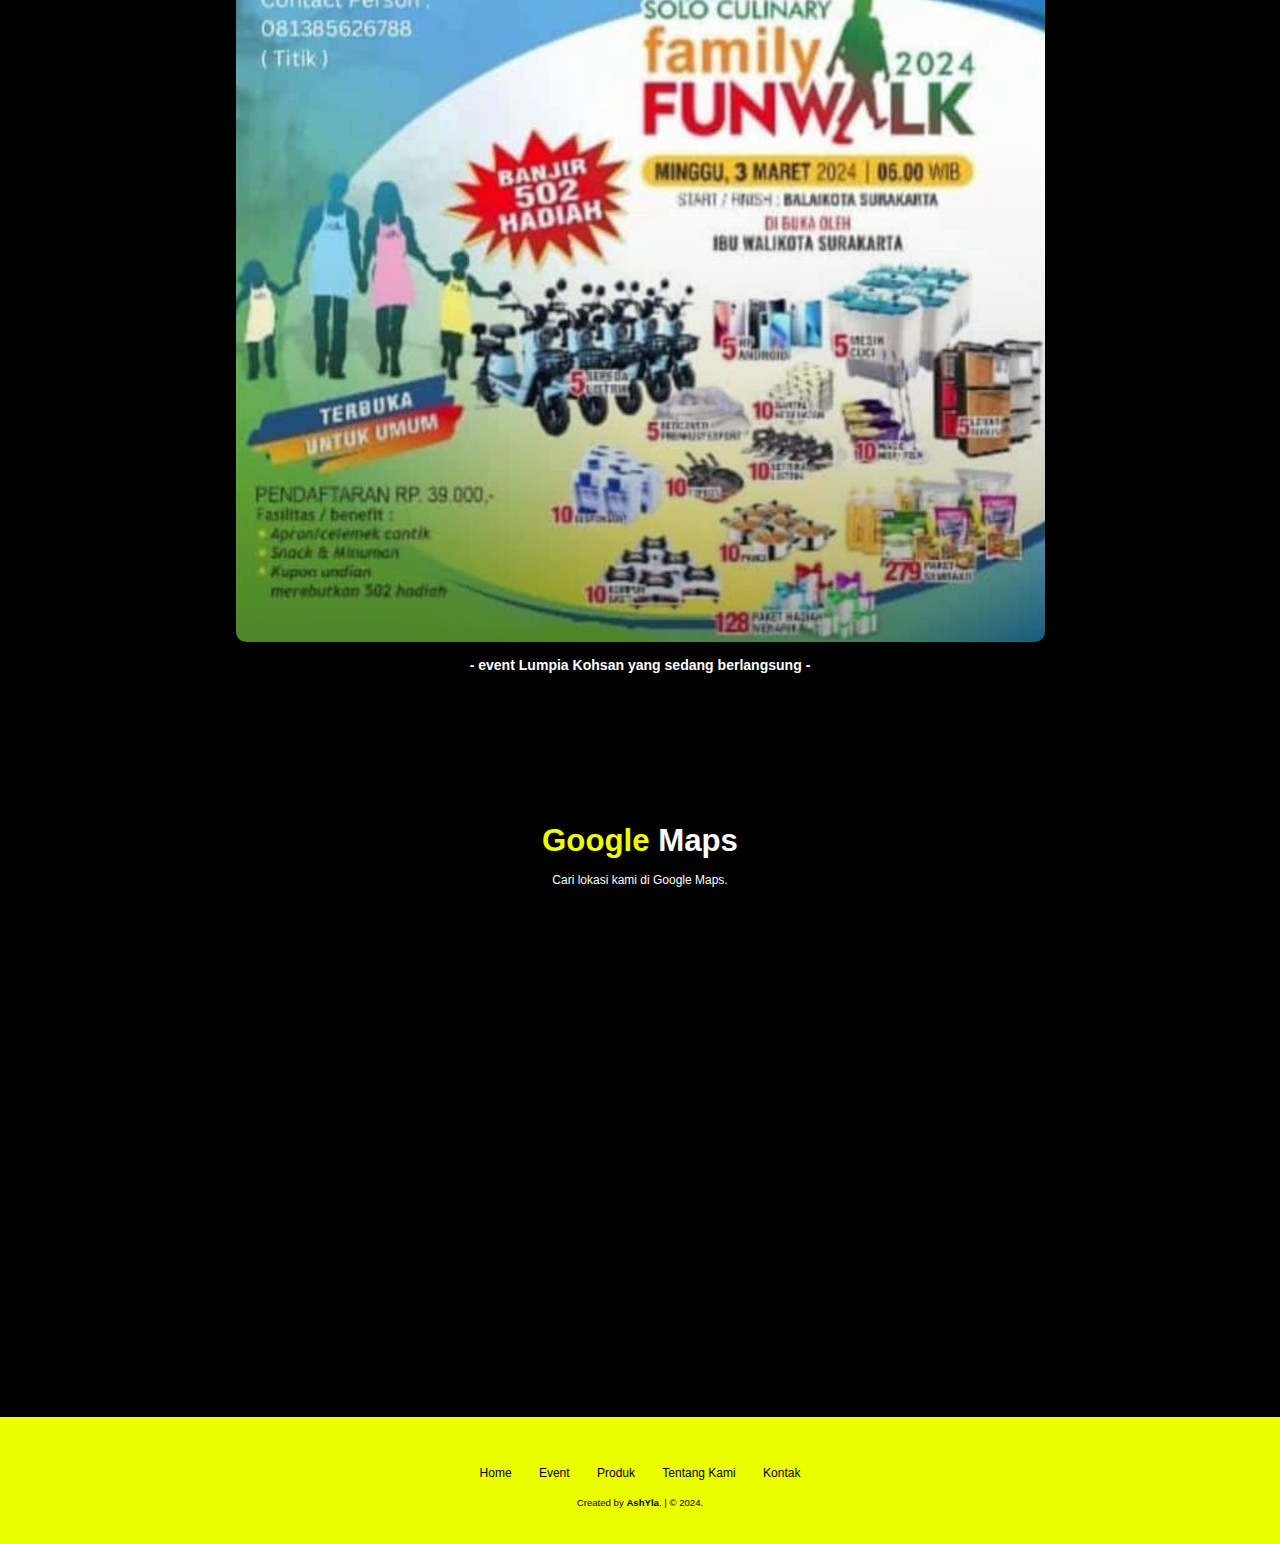
==== commit 04584268: "pembaharuan terkini" ====
--- a/index.html
+++ b/index.html
@@ -199,7 +199,7 @@
       <div class="row">
         <div class="menu-card">
           <a href="event.html"><img
-            src="img/event/event.jpeg"
+            style="width: 100%;" src="img/event/event.jpeg"
             alt="terkini"
             class="menu-card-img"
           /></a>
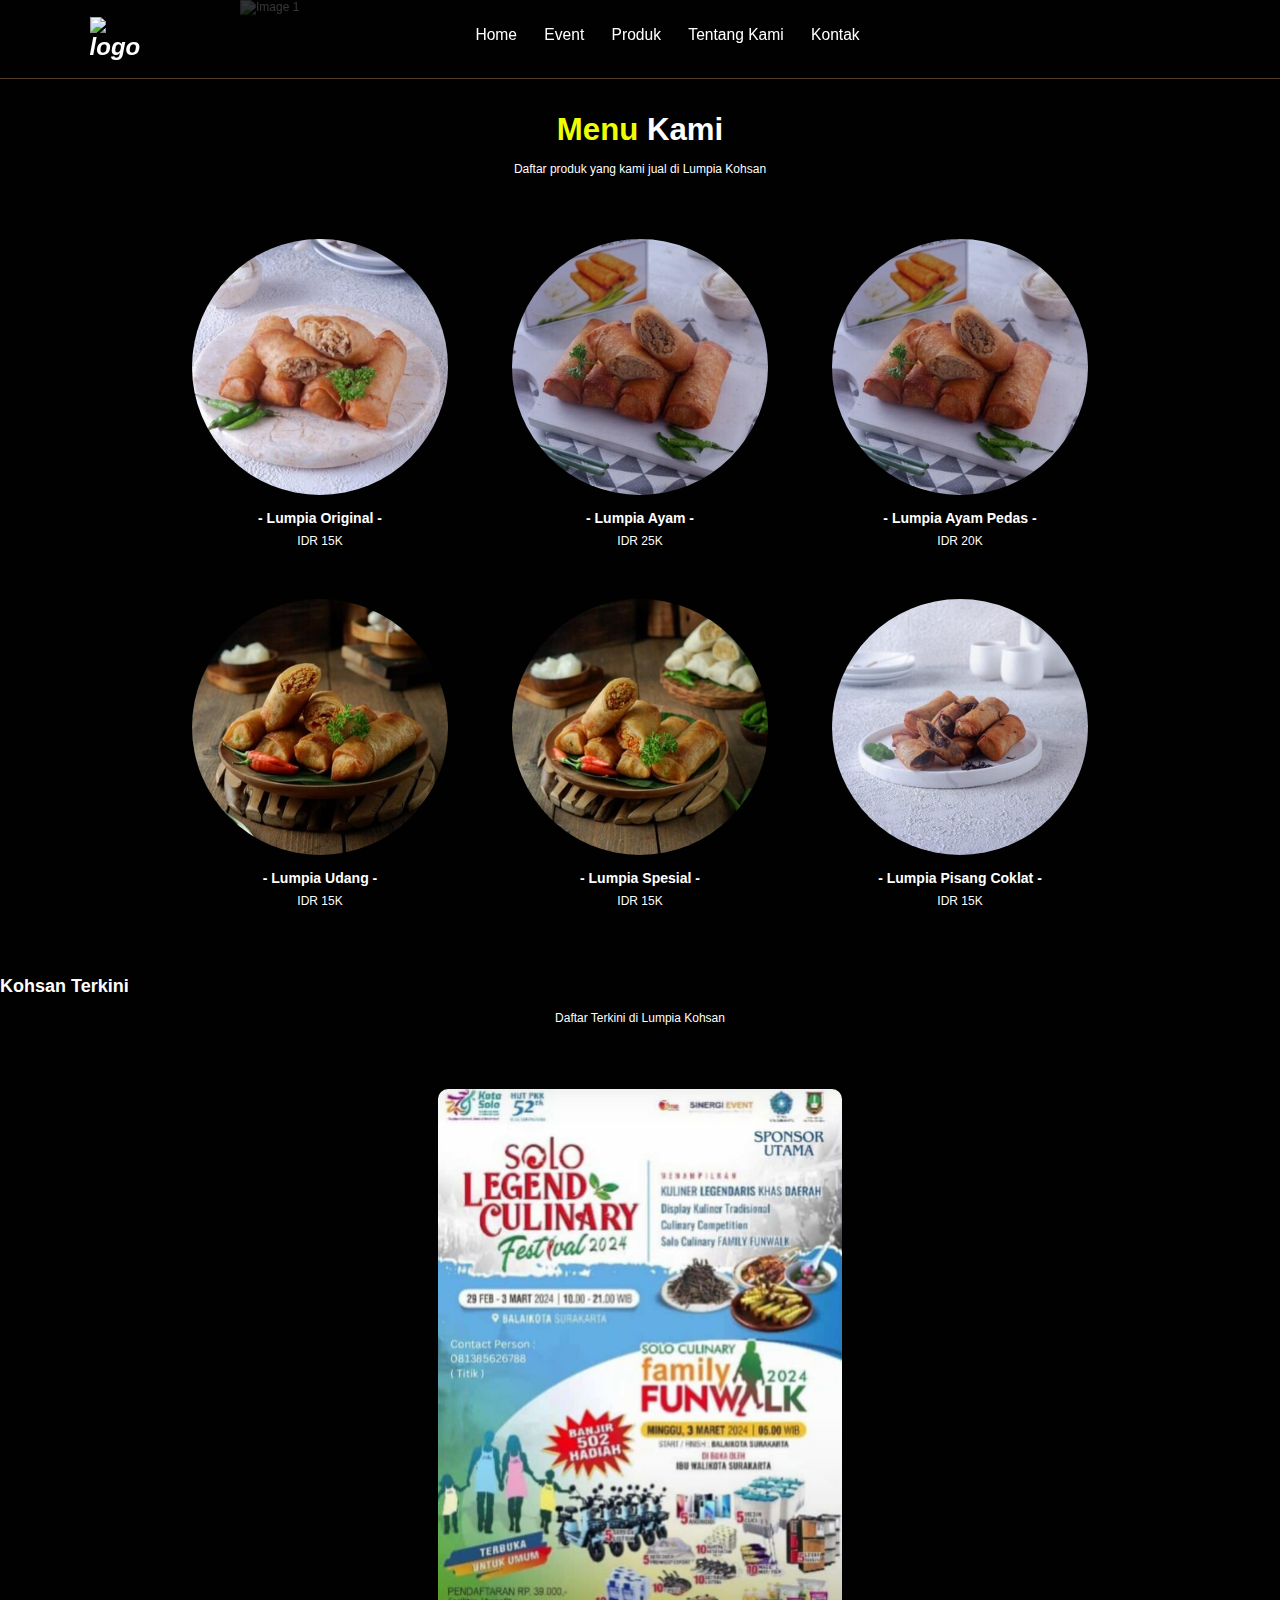
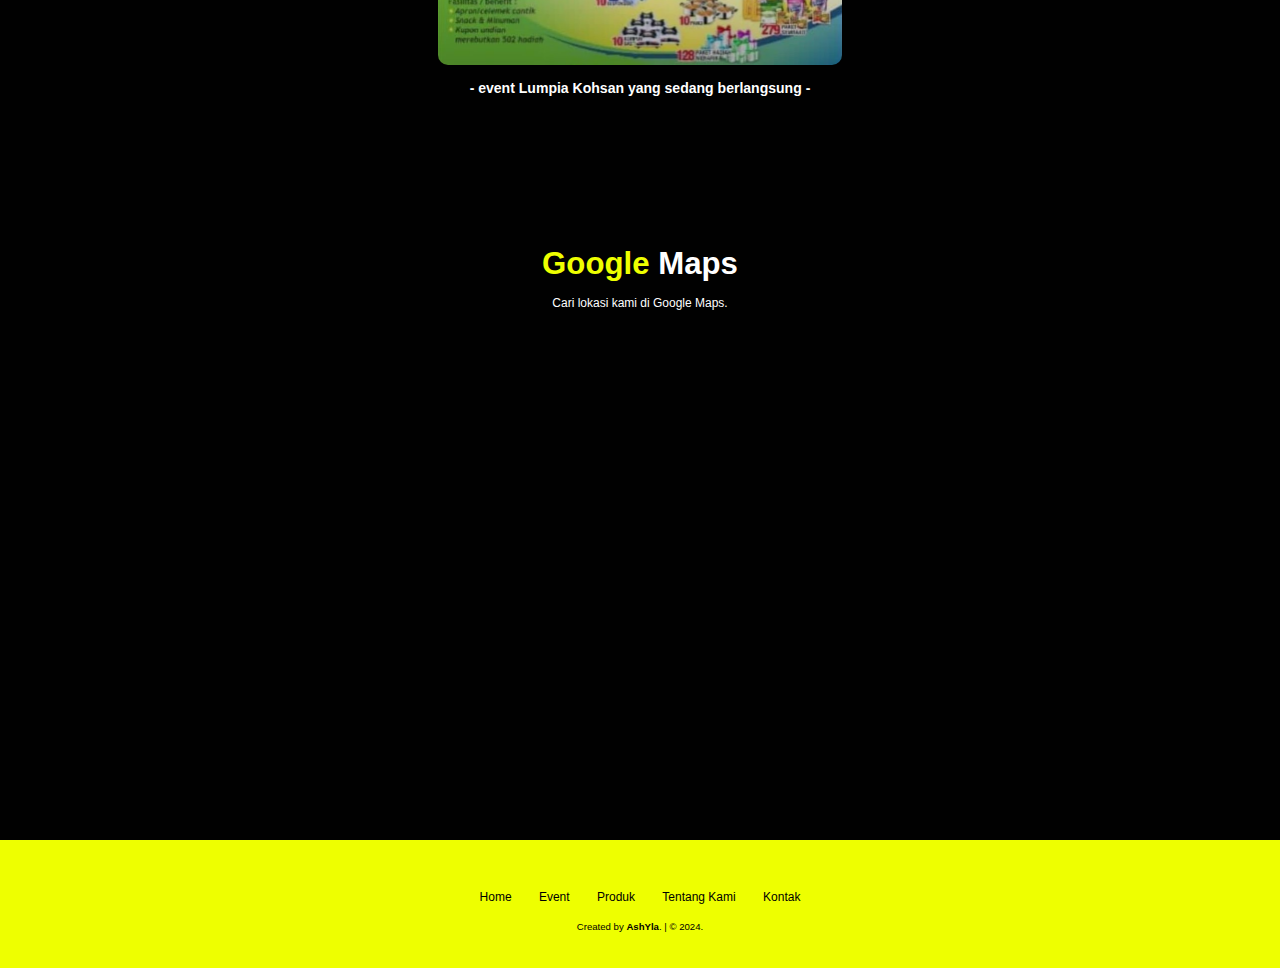
==== commit e4422be0: "pembaharuan" ====
--- a/index.html
+++ b/index.html
@@ -199,7 +199,7 @@
       <div class="row">
         <div class="menu-card">
           <a href="event.html"><img
-            style="width: 100%;" src="img/event/event.jpeg"
+            style="width: 50%;" src="img/event/event.jpeg"
             alt="terkini"
             class="menu-card-img"
           /></a>
